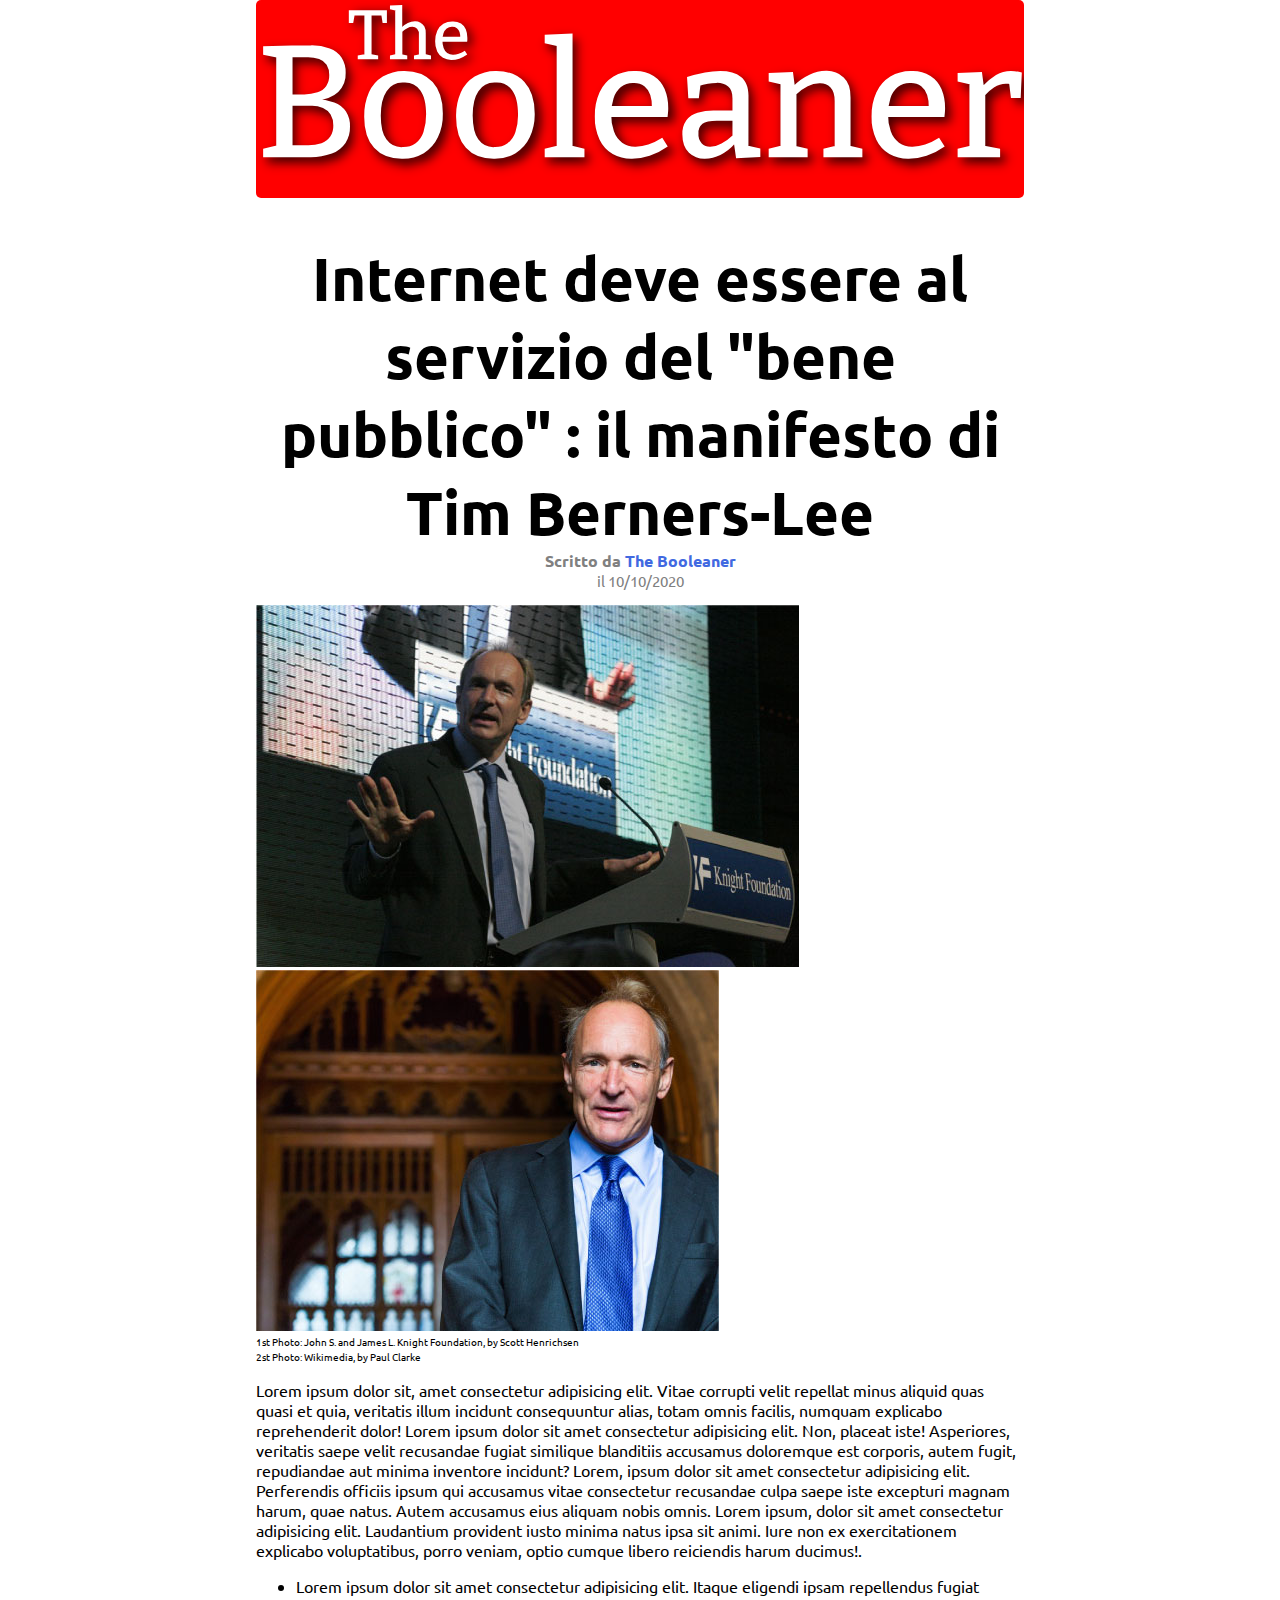
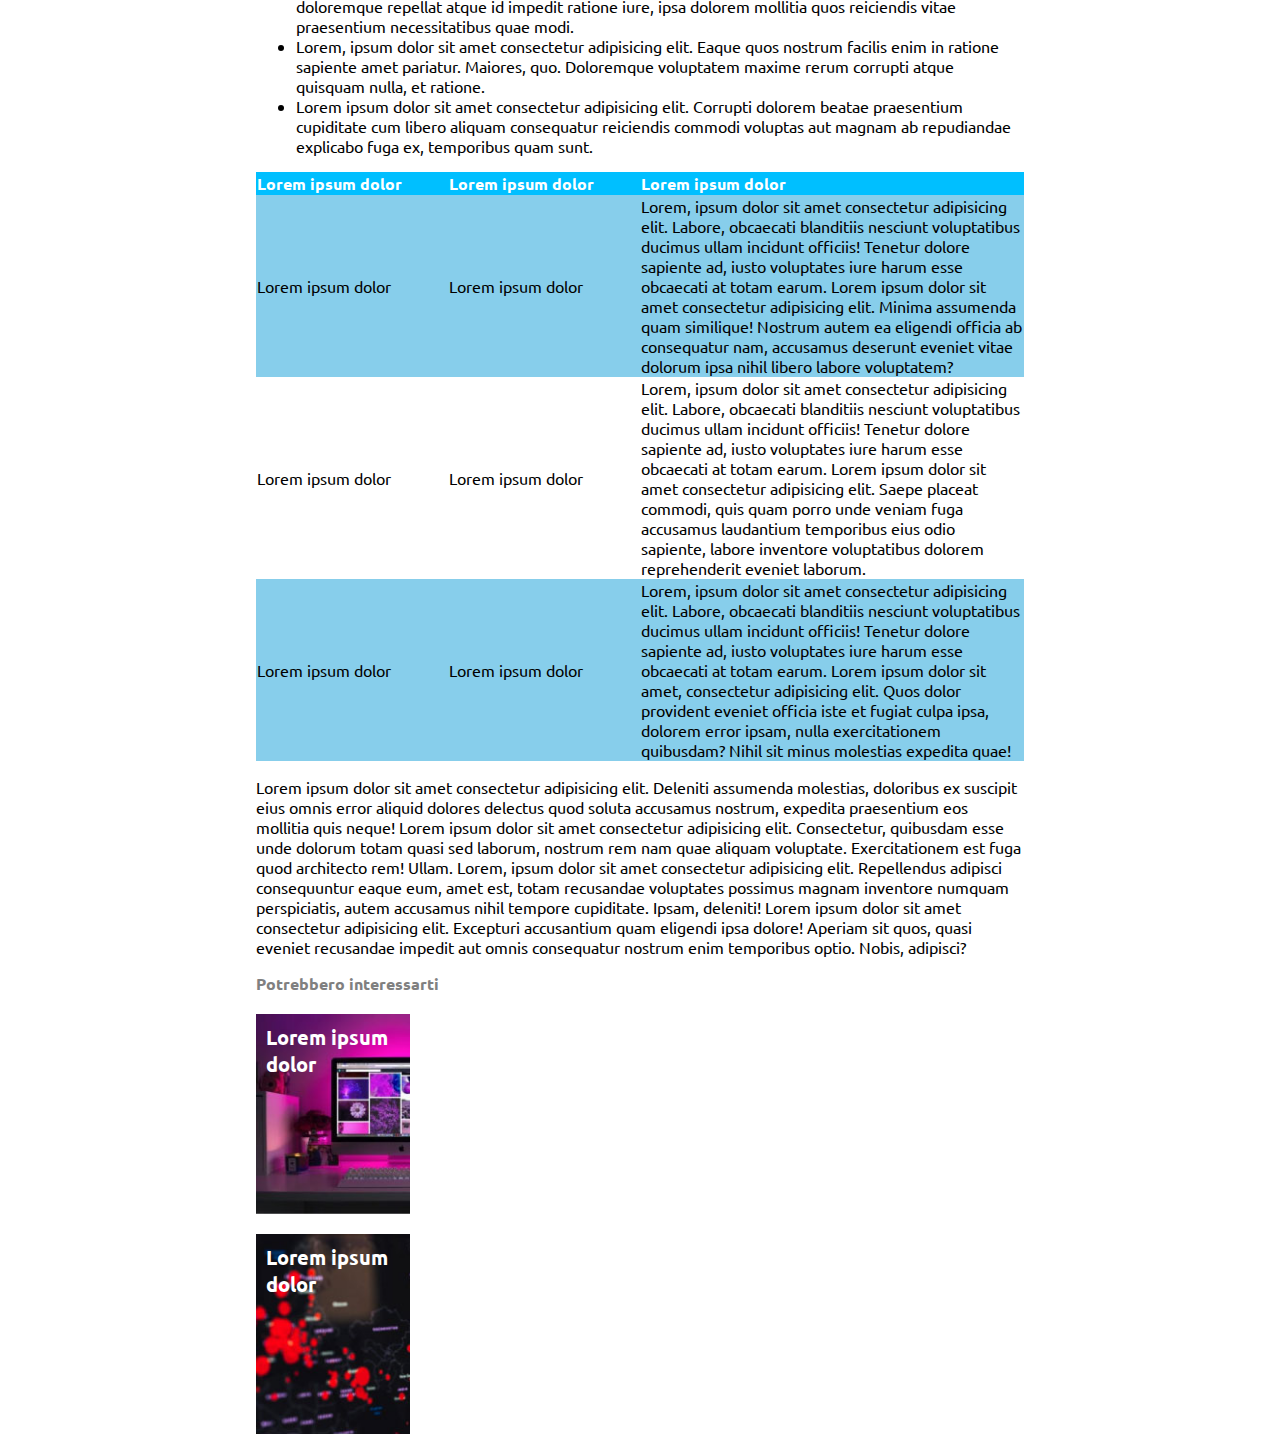
==== bonus/index.html @ de803770 "Inizio bonus" ====
<!DOCTYPE html>
<html lang="en">
<head>
    <meta charset="UTF-8">
    <meta http-equiv="X-UA-Compatible" content="IE=edge">
    <meta name="viewport" content="width=device-width, initial-scale=1.0">
    <link rel="stylesheet" href="css/style.css">
    <link href="https://fonts.googleapis.com/css2?family=Ubuntu:wght@300&display=swap" rel="stylesheet">
    <title>The Booleaner</title>
</head>
<body>
    <!-- intestazione pagina -->
    <header>
        <section id="intestazione-sfondo">
            <img id src="img/logo.svg" alt="The Booleaner">
        </section>
            
        <section>
            <div class="titolo">
                <h1>Internet deve essere al servizio del "bene pubblico" : il manifesto di Tim Berners-Lee</h1>
            </div>

            <div class="sottotitolo">
                <h4>Scritto da <a href="https://www.boolean.careers/">The Booleaner</a></h4>
                <p>il 10/10/2020</p>
            </div>
        </section>

    </header>
    <!-- /intestazione pagina -->

    <!-- corpo pagina -->
    <main>
        <section>
            <div class="foto">
                <img src="img/tim-1.jpg" alt="Tim Berners-Lee">
                <img src="img/tim-2.jpg" alt="Tim Berners-Lee">
                <p>1st Photo: John S. and James L. Knight Foundation, by Scott Henrichsen</p>
                <p>2st Photo: Wikimedia, by Paul Clarke</p>
            </div>

            <div>
                <p>Lorem ipsum dolor sit, amet consectetur adipisicing elit. Vitae corrupti velit repellat minus aliquid quas quasi et quia, veritatis illum incidunt consequuntur alias, totam omnis facilis, numquam explicabo reprehenderit dolor! Lorem ipsum dolor sit amet consectetur adipisicing elit. Non, placeat iste! Asperiores, veritatis saepe velit recusandae fugiat similique blanditiis accusamus doloremque est corporis, autem fugit, repudiandae aut minima inventore incidunt? Lorem, ipsum dolor sit amet consectetur adipisicing elit. Perferendis officiis ipsum qui accusamus vitae consectetur recusandae culpa saepe iste excepturi magnam harum, quae natus. Autem accusamus eius aliquam nobis omnis. Lorem ipsum, dolor sit amet consectetur adipisicing elit. Laudantium provident iusto minima natus ipsa sit animi. Iure non ex exercitationem explicabo voluptatibus, porro veniam, optio cumque libero reiciendis harum ducimus!.</p>
                <ul>
                    <li>Lorem ipsum dolor sit amet consectetur adipisicing elit. Itaque eligendi ipsam repellendus fugiat doloremque repellat atque id impedit ratione iure, ipsa dolorem mollitia quos reiciendis vitae praesentium necessitatibus quae modi.</li>
                    <li>Lorem, ipsum dolor sit amet consectetur adipisicing elit. Eaque quos nostrum facilis enim in ratione sapiente amet pariatur. Maiores, quo. Doloremque voluptatem maxime rerum corrupti atque quisquam nulla, et ratione.</li>
                    <li>Lorem ipsum dolor sit amet consectetur adipisicing elit. Corrupti dolorem beatae praesentium cupiditate cum libero aliquam consequatur reiciendis commodi voluptas aut magnam ab repudiandae explicabo fuga ex, temporibus quam sunt.</li>
                </ul>
            </div> 
        </section>

        <section>
            <div>
                <table>
                    <thead>
                        <tr>
                            <th>Lorem ipsum dolor</th>
                            <th>Lorem ipsum dolor</th>
                            <th>Lorem ipsum dolor</th>                           
                        </tr>
                    </thead>

                    <tbody>
                        <tr class="color-row">
                            <td class="dimensione-a">Lorem ipsum dolor</td>
                            <td class="dimensione-a">Lorem ipsum dolor</td>
                            <td class="dimensione-b">Lorem, ipsum dolor sit amet consectetur adipisicing elit. Labore, obcaecati blanditiis nesciunt voluptatibus ducimus ullam incidunt officiis! Tenetur dolore sapiente ad, iusto voluptates iure harum esse obcaecati at totam earum. Lorem ipsum dolor sit amet consectetur adipisicing elit. Minima assumenda quam similique! Nostrum autem ea eligendi officia ab consequatur nam, accusamus deserunt eveniet vitae dolorum ipsa nihil libero labore voluptatem?</td>
                        </tr>
                        <tr>
                            <td>Lorem ipsum dolor</td>
                            <td>Lorem ipsum dolor</td>
                            <td>Lorem, ipsum dolor sit amet consectetur adipisicing elit. Labore, obcaecati blanditiis nesciunt voluptatibus ducimus ullam incidunt officiis! Tenetur dolore sapiente ad, iusto voluptates iure harum esse obcaecati at totam earum. Lorem ipsum dolor sit amet consectetur adipisicing elit. Saepe placeat commodi, quis quam porro unde veniam fuga accusamus laudantium temporibus eius odio sapiente, labore inventore voluptatibus dolorem reprehenderit eveniet laborum.</td>
                        </tr>
                        <tr class="color-row">
                            <td>Lorem ipsum dolor</td>
                            <td>Lorem ipsum dolor</td>
                            <td>Lorem, ipsum dolor sit amet consectetur adipisicing elit. Labore, obcaecati blanditiis nesciunt voluptatibus ducimus ullam incidunt officiis! Tenetur dolore sapiente ad, iusto voluptates iure harum esse obcaecati at totam earum. Lorem ipsum dolor sit amet, consectetur adipisicing elit. Quos dolor provident eveniet officia iste et fugiat culpa ipsa, dolorem error ipsam, nulla exercitationem quibusdam? Nihil sit minus molestias expedita quae!</td>
                        </tr>
                       
                    </tbody>

                </table>
            </div>

            <p>Lorem ipsum dolor sit amet consectetur adipisicing elit. Deleniti assumenda molestias, doloribus ex suscipit eius omnis error aliquid dolores delectus quod soluta accusamus nostrum, expedita praesentium eos mollitia quis neque! Lorem ipsum dolor sit amet consectetur adipisicing elit. Consectetur, quibusdam esse unde dolorum totam quasi sed laborum, nostrum rem nam quae aliquam voluptate. Exercitationem est fuga quod architecto rem! Ullam. Lorem, ipsum dolor sit amet consectetur adipisicing elit. Repellendus adipisci consequuntur eaque eum, amet est, totam recusandae voluptates possimus magnam inventore numquam perspiciatis, autem accusamus nihil tempore cupiditate. Ipsam, deleniti! Lorem ipsum dolor sit amet consectetur adipisicing elit. Excepturi accusantium quam eligendi ipsa dolore! Aperiam sit quos, quasi eveniet recusandae impedit aut omnis consequatur nostrum enim temporibus optio. Nobis, adipisci?</p>
        </section>

    </main>
    <!-- /corpo pagina -->

    <!-- fondo pagina -->
    <footer>
        <h4>Potrebbero interessarti</h4>

        <div class="interesse-1">
            <p> <strong>Lorem ipsum dolor</strong></p>
        </div>

        <div class="interesse-2">
            <p><strong>Lorem ipsum dolor</strong></p>
        </div>
    </footer>
    <!-- /fondo pagina -->
    
</body>
</html>
---- bonus/css/style.css ----
body {
    width: 60%;
    margin: 0 auto;
    font-family: 'Ubuntu', sans-serif;;
}

/* intestazione */

#intestazione-sfondo {
    background-color: red;
    border-radius: 5px;
}

header{
    text-align: center;
}

.titolo {
    font-size: 30px;
    margin: 0;
}

.titolo h1 {
    margin-bottom: 0;
}

.sottotitolo {
    color: grey;
}

.sottotitolo p {
    font-size: 15px;
    margin: 0;
    margin-bottom: 15px;
}


a {
    text-decoration: none;
    color: royalblue;
}

h4 {
    margin: 0;
    color: grey;
}

/* /intestazione */

/* corpo */


.foto p {
    margin: 0;
    font-size: 10px;
}

table {
    border-collapse: collapse;
    
}

thead {
    background-color: rgb(0, 191, 255);
    color: white;
}

th {
    text-align: left;
}

.color-row {
    background-color: rgb(135, 206, 235);
}

.dimensione-a {
    width: 25%;
}

.dimensione-b {
    width: 50%;
}

/* /corpo */


/* footer */

.interesse-1 {
    background-image: url("../img/monitor.jpg");
    background-size: cover;
    width: 20%;
    height: 200px;
    color: white;
    font-size: 20px;
}

.interesse-1 p {
    padding: 10px;
}

.interesse-2 {
    background-image: url("../img/graph.jpg");
    background-size: cover;
    width: 20%;
    height: 200px;
    color: white;
    font-size: 20px;
    margin-bottom: 20px;
}

.interesse-2 p {
    padding: 10px;
}

/* /footer */
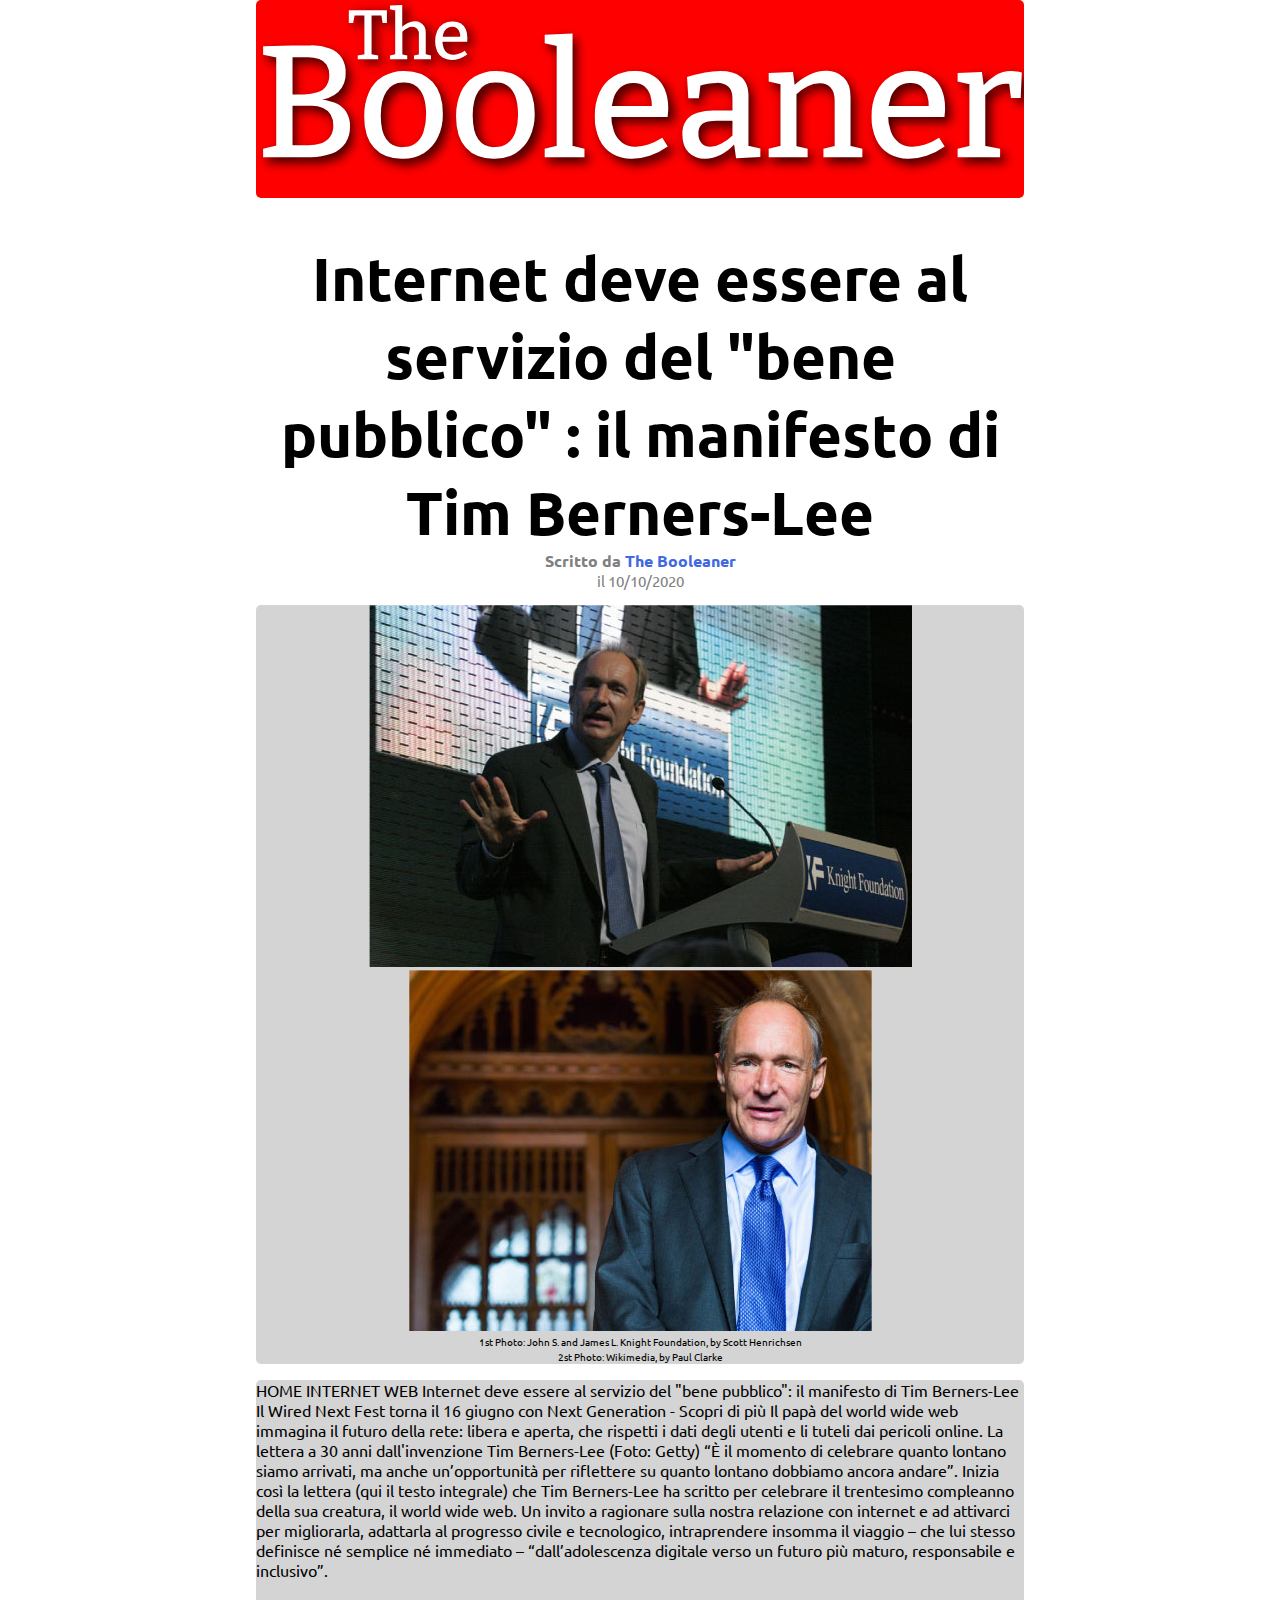
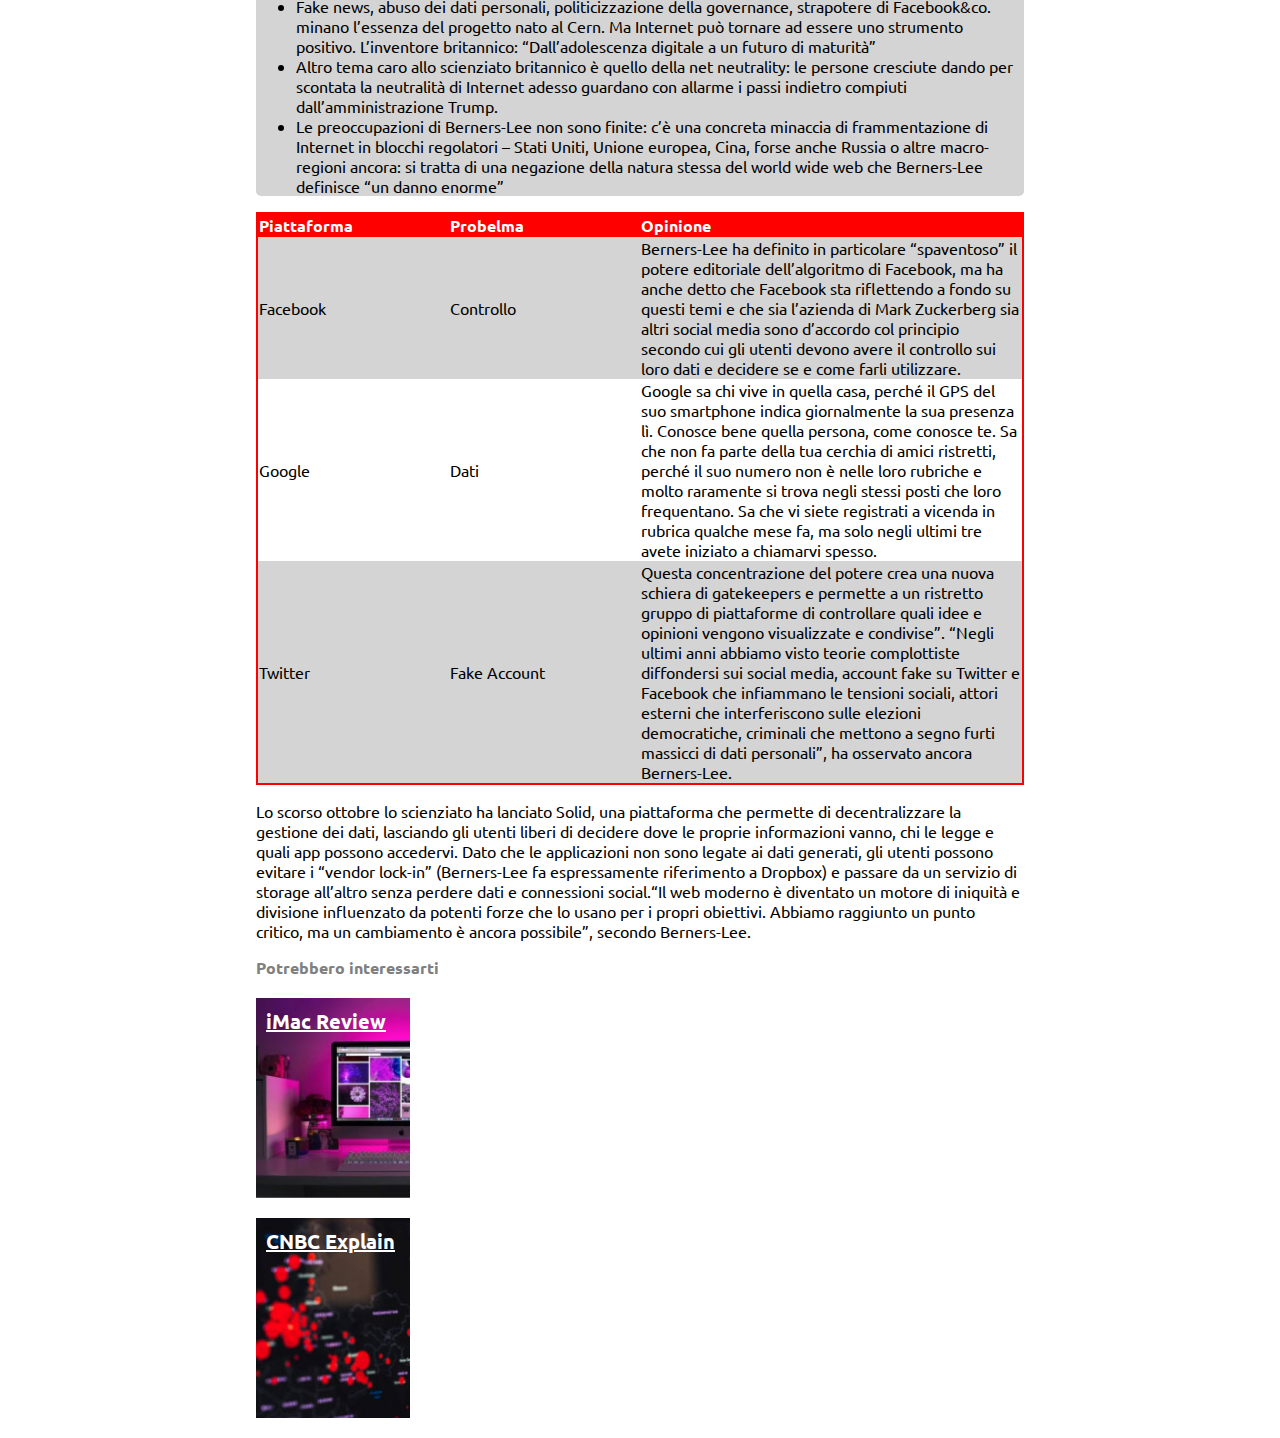
==== commit 4f566192: "Bonus finito" ====
--- a/bonus/index.html
+++ b/bonus/index.html
@@ -6,7 +6,7 @@
     <meta name="viewport" content="width=device-width, initial-scale=1.0">
     <link rel="stylesheet" href="css/style.css">
     <link href="https://fonts.googleapis.com/css2?family=Ubuntu:wght@300&display=swap" rel="stylesheet">
-    <title>The Booleaner</title>
+    <title>The Booleaner - minimal style</title>
 </head>
 <body>
     <!-- intestazione pagina -->
@@ -21,7 +21,7 @@
             </div>
 
             <div class="sottotitolo">
-                <h4>Scritto da <a href="https://www.boolean.careers/">The Booleaner</a></h4>
+                <h4>Scritto da <a id="autore" href="https://www.boolean.careers/">The Booleaner</a></h4>
                 <p>il 10/10/2020</p>
             </div>
         </section>
@@ -39,42 +39,52 @@
                 <p>2st Photo: Wikimedia, by Paul Clarke</p>
             </div>
 
-            <div>
-                <p>Lorem ipsum dolor sit, amet consectetur adipisicing elit. Vitae corrupti velit repellat minus aliquid quas quasi et quia, veritatis illum incidunt consequuntur alias, totam omnis facilis, numquam explicabo reprehenderit dolor! Lorem ipsum dolor sit amet consectetur adipisicing elit. Non, placeat iste! Asperiores, veritatis saepe velit recusandae fugiat similique blanditiis accusamus doloremque est corporis, autem fugit, repudiandae aut minima inventore incidunt? Lorem, ipsum dolor sit amet consectetur adipisicing elit. Perferendis officiis ipsum qui accusamus vitae consectetur recusandae culpa saepe iste excepturi magnam harum, quae natus. Autem accusamus eius aliquam nobis omnis. Lorem ipsum, dolor sit amet consectetur adipisicing elit. Laudantium provident iusto minima natus ipsa sit animi. Iure non ex exercitationem explicabo voluptatibus, porro veniam, optio cumque libero reiciendis harum ducimus!.</p>
+            <div class="center"> 
+                <p>
+                    HOME INTERNET WEB
+                    
+                    Internet deve essere al servizio del "bene pubblico": il manifesto di Tim Berners-Lee
+                    Il Wired Next Fest torna il 16 giugno con Next Generation - Scopri di più
+                    Il papà del world wide web immagina il futuro della rete: libera e aperta, che rispetti i dati degli utenti e li tuteli dai pericoli online. La lettera a 30 anni dall'invenzione
+                    Tim Berners-Lee
+                    (Foto: Getty)
+                    “È il momento di celebrare quanto lontano siamo arrivati, ma anche un’opportunità per riflettere su quanto lontano dobbiamo ancora andare”. Inizia così la lettera (qui il testo integrale) che Tim Berners-Lee ha scritto per celebrare il trentesimo compleanno della sua creatura, il world wide web. Un invito a ragionare sulla nostra relazione con internet e ad attivarci per migliorarla, adattarla al progresso civile e tecnologico, intraprendere insomma il viaggio – che lui stesso definisce né semplice né immediato – “dall’adolescenza digitale verso un futuro più maturo, responsabile e inclusivo”.
+                </p>
+
                 <ul>
-                    <li>Lorem ipsum dolor sit amet consectetur adipisicing elit. Itaque eligendi ipsam repellendus fugiat doloremque repellat atque id impedit ratione iure, ipsa dolorem mollitia quos reiciendis vitae praesentium necessitatibus quae modi.</li>
-                    <li>Lorem, ipsum dolor sit amet consectetur adipisicing elit. Eaque quos nostrum facilis enim in ratione sapiente amet pariatur. Maiores, quo. Doloremque voluptatem maxime rerum corrupti atque quisquam nulla, et ratione.</li>
-                    <li>Lorem ipsum dolor sit amet consectetur adipisicing elit. Corrupti dolorem beatae praesentium cupiditate cum libero aliquam consequatur reiciendis commodi voluptas aut magnam ab repudiandae explicabo fuga ex, temporibus quam sunt.</li>
+                    <li>Fake news, abuso dei dati personali, politicizzazione della governance, strapotere di Facebook&co. minano l’essenza del progetto nato al Cern. Ma Internet può tornare ad essere uno strumento positivo. L’inventore britannico: “Dall’adolescenza digitale a un futuro di maturità”</li>
+                    <li>Altro tema caro allo scienziato britannico è quello della net neutrality: le persone cresciute dando per scontata la neutralità di Internet adesso guardano con allarme i passi indietro compiuti dall’amministrazione Trump.</li>
+                    <li>Le preoccupazioni di Berners-Lee non sono finite: c’è una concreta minaccia di frammentazione di Internet in blocchi regolatori – Stati Uniti, Unione europea, Cina, forse anche Russia o altre macro-regioni ancora: si tratta di una negazione della natura stessa del world wide web che Berners-Lee definisce “un danno enorme”</li>
                 </ul>
             </div> 
         </section>
 
         <section>
-            <div>
+            <div class="table">
                 <table>
                     <thead>
                         <tr>
-                            <th>Lorem ipsum dolor</th>
-                            <th>Lorem ipsum dolor</th>
-                            <th>Lorem ipsum dolor</th>                           
+                            <th>Piattaforma</th>
+                            <th>Probelma</th>
+                            <th>Opinione</th>                           
                         </tr>
                     </thead>
 
                     <tbody>
                         <tr class="color-row">
-                            <td class="dimensione-a">Lorem ipsum dolor</td>
-                            <td class="dimensione-a">Lorem ipsum dolor</td>
-                            <td class="dimensione-b">Lorem, ipsum dolor sit amet consectetur adipisicing elit. Labore, obcaecati blanditiis nesciunt voluptatibus ducimus ullam incidunt officiis! Tenetur dolore sapiente ad, iusto voluptates iure harum esse obcaecati at totam earum. Lorem ipsum dolor sit amet consectetur adipisicing elit. Minima assumenda quam similique! Nostrum autem ea eligendi officia ab consequatur nam, accusamus deserunt eveniet vitae dolorum ipsa nihil libero labore voluptatem?</td>
+                            <td class="dimensione-a">Facebook</td>
+                            <td class="dimensione-a">Controllo</td>
+                            <td class="dimensione-b">Berners-Lee ha definito in particolare “spaventoso” il potere editoriale dell’algoritmo di Facebook, ma ha anche detto che Facebook sta riflettendo a fondo su questi temi e che sia l’azienda di Mark Zuckerberg sia altri social media sono d’accordo col principio secondo cui gli utenti devono avere il controllo sui loro dati e decidere se e come farli utilizzare.</td>
                         </tr>
                         <tr>
-                            <td>Lorem ipsum dolor</td>
-                            <td>Lorem ipsum dolor</td>
-                            <td>Lorem, ipsum dolor sit amet consectetur adipisicing elit. Labore, obcaecati blanditiis nesciunt voluptatibus ducimus ullam incidunt officiis! Tenetur dolore sapiente ad, iusto voluptates iure harum esse obcaecati at totam earum. Lorem ipsum dolor sit amet consectetur adipisicing elit. Saepe placeat commodi, quis quam porro unde veniam fuga accusamus laudantium temporibus eius odio sapiente, labore inventore voluptatibus dolorem reprehenderit eveniet laborum.</td>
+                            <td>Google</td>
+                            <td>Dati</td>
+                            <td>Google sa chi vive in quella casa, perché il GPS del suo smartphone indica giornalmente la sua presenza lì. Conosce bene quella persona, come conosce te. Sa che non fa parte della tua cerchia di amici ristretti, perché il suo numero non è nelle loro rubriche e molto raramente si trova negli stessi posti che loro frequentano. Sa che vi siete registrati a vicenda in rubrica qualche mese fa, ma solo negli ultimi tre avete iniziato a chiamarvi spesso.</td>
                         </tr>
                         <tr class="color-row">
-                            <td>Lorem ipsum dolor</td>
-                            <td>Lorem ipsum dolor</td>
-                            <td>Lorem, ipsum dolor sit amet consectetur adipisicing elit. Labore, obcaecati blanditiis nesciunt voluptatibus ducimus ullam incidunt officiis! Tenetur dolore sapiente ad, iusto voluptates iure harum esse obcaecati at totam earum. Lorem ipsum dolor sit amet, consectetur adipisicing elit. Quos dolor provident eveniet officia iste et fugiat culpa ipsa, dolorem error ipsam, nulla exercitationem quibusdam? Nihil sit minus molestias expedita quae!</td>
+                            <td>Twitter</td>
+                            <td>Fake Account</td>
+                            <td>Questa concentrazione del potere crea una nuova schiera di gatekeepers e permette a un ristretto gruppo di piattaforme di controllare quali idee e opinioni vengono visualizzate e condivise”. “Negli ultimi anni abbiamo visto teorie complottiste diffondersi sui social media, account fake su Twitter e Facebook che infiammano le tensioni sociali, attori esterni che interferiscono sulle elezioni democratiche, criminali che mettono a segno furti massicci di dati personali”, ha osservato ancora Berners-Lee.</td>
                         </tr>
                        
                     </tbody>
@@ -82,7 +92,7 @@
                 </table>
             </div>
 
-            <p>Lorem ipsum dolor sit amet consectetur adipisicing elit. Deleniti assumenda molestias, doloribus ex suscipit eius omnis error aliquid dolores delectus quod soluta accusamus nostrum, expedita praesentium eos mollitia quis neque! Lorem ipsum dolor sit amet consectetur adipisicing elit. Consectetur, quibusdam esse unde dolorum totam quasi sed laborum, nostrum rem nam quae aliquam voluptate. Exercitationem est fuga quod architecto rem! Ullam. Lorem, ipsum dolor sit amet consectetur adipisicing elit. Repellendus adipisci consequuntur eaque eum, amet est, totam recusandae voluptates possimus magnam inventore numquam perspiciatis, autem accusamus nihil tempore cupiditate. Ipsam, deleniti! Lorem ipsum dolor sit amet consectetur adipisicing elit. Excepturi accusantium quam eligendi ipsa dolore! Aperiam sit quos, quasi eveniet recusandae impedit aut omnis consequatur nostrum enim temporibus optio. Nobis, adipisci?</p>
+            <p>Lo scorso ottobre lo scienziato ha lanciato Solid, una piattaforma che permette di decentralizzare la gestione dei dati, lasciando gli utenti liberi di decidere dove le proprie informazioni vanno, chi le legge e quali app possono accedervi. Dato che le applicazioni non sono legate ai dati generati, gli utenti possono evitare i “vendor lock-in” (Berners-Lee fa espressamente riferimento a Dropbox) e passare da un servizio di storage all’altro senza perdere dati e connessioni social.“Il web moderno è diventato un motore di iniquità e divisione influenzato da potenti forze che lo usano per i propri obiettivi. Abbiamo raggiunto un punto critico, ma un cambiamento è ancora possibile”, secondo Berners-Lee.</p>
         </section>
 
     </main>
@@ -93,11 +103,11 @@
         <h4>Potrebbero interessarti</h4>
 
         <div class="interesse-1">
-            <p> <strong>Lorem ipsum dolor</strong></p>
+            <p><strong><a href="https://www.youtube.com/watch?v=UFe9cuyBAy8&ab_channel=TheVerge">iMac Review</a></strong></p>
         </div>
 
         <div class="interesse-2">
-            <p><strong>Lorem ipsum dolor</strong></p>
+            <p><strong><a href="https://www.youtube.com/watch?v=iLom1WlqwS0&ab_channel=CNBCInternational">CNBC Explain</a></strong></p>
         </div>
     </footer>
     <!-- /fondo pagina -->
--- a/bonus/css/style.css
+++ b/bonus/css/style.css
@@ -35,7 +35,7 @@
 }
 
 
-a {
+#autore {
     text-decoration: none;
     color: royalblue;
 }
@@ -49,19 +49,30 @@
 
 /* corpo */
 
+.foto {
+    background-color: rgba(169, 169, 169, 0.5);
+    text-align: center;
+    border-radius: 5px;
+}
 
 .foto p {
     margin: 0;
     font-size: 10px;
 }
 
+.center {
+    background-color: rgba(169, 169, 169, 0.5);
+    border-radius: 5px;
+}
+
 table {
     border-collapse: collapse;
-    
+    border: 2px solid red;
+    border-radius: 5px;  
 }
 
 thead {
-    background-color: rgb(0, 191, 255);
+    background-color: red;
     color: white;
 }
 
@@ -70,7 +81,7 @@
 }
 
 .color-row {
-    background-color: rgb(135, 206, 235);
+    background-color: rgba(169, 169, 169, 0.5);
 }
 
 .dimensione-a {
@@ -104,7 +115,6 @@
     background-size: cover;
     width: 20%;
     height: 200px;
-    color: white;
     font-size: 20px;
     margin-bottom: 20px;
 }
@@ -113,4 +123,8 @@
     padding: 10px;
 }
 
+a {
+    color: white;
+}
+
 /* /footer */